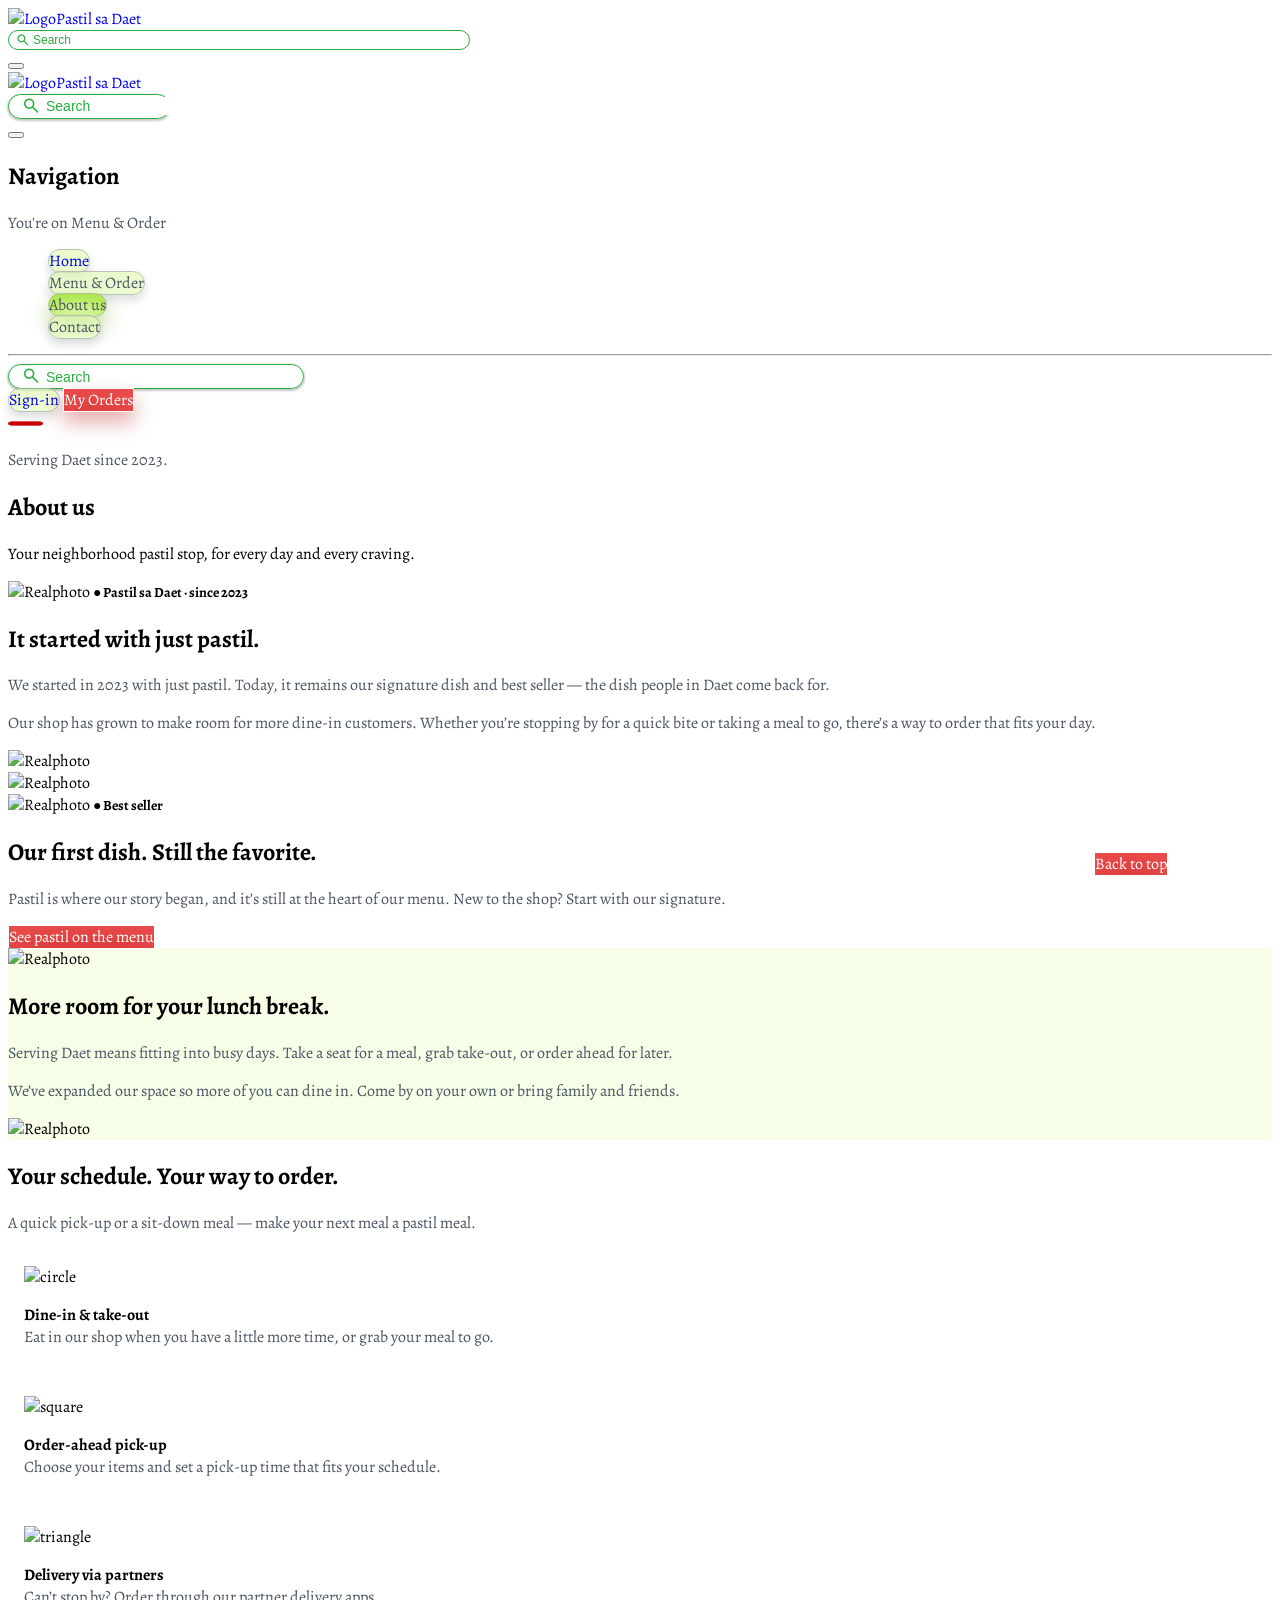
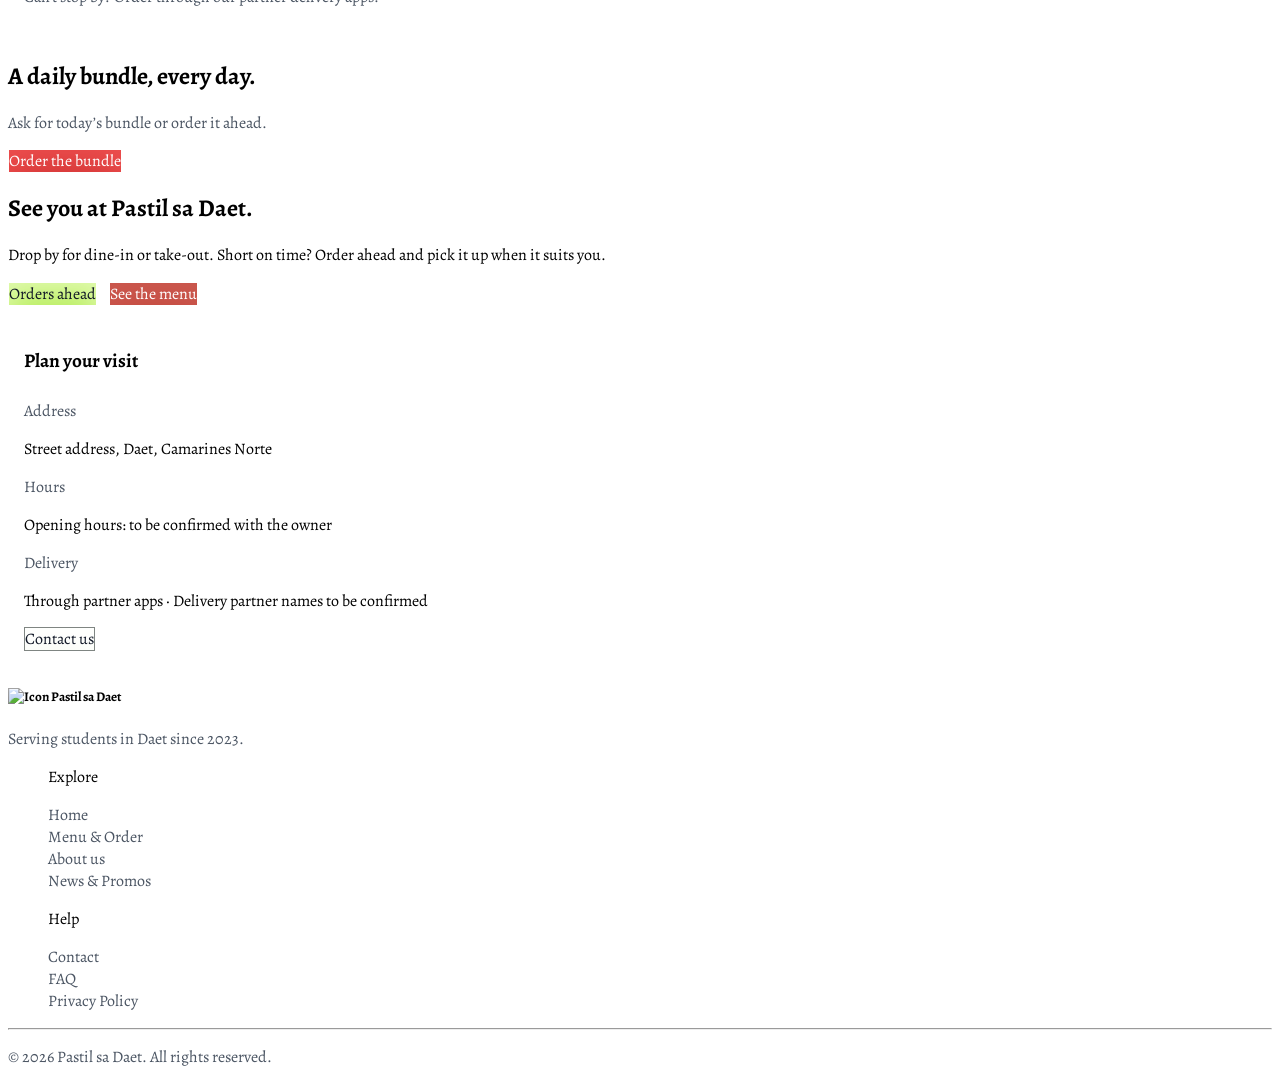
==== about.html @ a946c343 "Add contact" ====
<!DOCTYPE html>
<html lang="en">
<head>
    <!-- Page metadata -->
    <meta charset="UTF-8">
    <meta name="viewport" content="width=device-width, initial-scale=1.0">
    <title>Pastil sa Daet</title>

    <!-- External fonts and icons -->
    <link rel="preconnect" href="https://fonts.googleapis.com">
    <link rel="preconnect" href="https://fonts.gstatic.com" crossorigin>
    <link href="https://fonts.googleapis.com/css2?family=Alegreya:wght@400;700&display=swap" rel="stylesheet">
    <link rel="stylesheet" href="https://fonts.googleapis.com/css2?family=Material+Symbols+Outlined:opsz,wght,FILL,GRAD@20..48,100..700,0..1,-50..200&icon_names=search" />

    <!-- Bootstrap framework and page scripts -->
    <link rel="stylesheet" href="bootstrap/bootstrap.min.css">
    <script src="bootstrap/bootstrap.min.js"></script>
    <script src="script.js" defer></script>
    <link rel="stylesheet" href="css/bootstrap-custom-prefixed.css">

    <!-- Shared site styles -->
    <link rel="stylesheet" href="css/style.css">

   
</head>
<body id="top">
    
    <!-- Site header and responsive navigation -->
    <header class="bg-white shadow-sm sticky-top">
        <nav class="navbar navbar-expand-lg navbar-light ">
            <div class="container">
                <!-- Brand logo and name -->
                <a class="navbar-brand text-dark fw-bold me-xl-5" href="index.html">
                    <img src="image/icon.jpg" alt="Logo" class="me-2 icon d-inline-block align-text-center ">Pastil sa Daet</a>

                <!-- Compact search shown beside the brand on mobile. -->
                <form class="search-bar mobile-header-search d-lg-none" role="search">
                    <span class="material-symbols-outlined search-icon">search</span>
                    <input class="form-control search-input" type="search" placeholder="Search" aria-label="Search menu">
                </form>

                <!-- Mobile menu toggle -->
                <button class="navbar-toggler shadow-none border border-2 border-dark"
                type="button" data-bs-toggle="offcanvas" 
                data-bs-target="#offcanvasNavbar" 
                aria-controls="offcanvasNavbar" 
                aria-label="Toggle navigation">
                <span class="navbar-toggler-icon"></span>
                </button>

                <!-- Offcanvas navigation panel -->
                <div class="offcanvas offcanvas-end" tabindex="-1" id="offcanvasNavbar" aria-labelledby="offcanvasNavbarLabel">
                
                    <!-- Offcanvas header with brand, mobile search, and close control -->
                    <div class="offcanvas-header border-bottom mx-3 p-0">
                        <a class="navbar-brand fs-3 text-dark fw-bold" href="#">
                        <img src="image/icon.jpg" alt="Logo" width="50" height="50" 
                        class="d-inline-block align-text-center">Pastil sa Daet</a>

                        <!-- Mobile search -->
                        <form class="search-bar off-can me-lg-3 ">
                            <span class="material-symbols-outlined search-icon">search</span>
                            <input class="form-control search-input " type="search" placeholder="Search" aria-label="Search">
                        </form>

                        <!-- Close the offcanvas panel -->
                        <button type="button" class="btn-close border border-2 border-dark" data-bs-dismiss="offcanvas" aria-label="Close"></button>

                    </div>

                    

                    <!-- Offcanvas navigation and account actions -->
                    <div class="offcanvas-body d-flex flex-column flex-lg-row px-xxl-5 pb-5 pb-lg-0">

                        <!-- Mobile-only page indicator -->
                         <div class="d-lg-none d-flex justify-content-between align-items-center mb-3">
                            <h1 id="offcanvasNavbarLabel" class="fw-bold">Navigation</h1>
                            <p class="my-2 text-grey">You're on Menu &amp; Order</p>
                        </div>

                        <!-- Main page navigation -->
                        <ul class="navbar-nav justify-content-center align-items-stretch">
                            <li class="nav-item d-flex flex-column">
                                <a class="nav-link text-nowrap my-lg-0 my-2 px-3 py-1 btn text-dark fw-bold" href="index.html">Home</a>
                            </li>
                            <li class="nav-item ">
                                <a class="nav-link text-nowrap my-lg-0 my-sm-2 px-3 py-1 btn  text-grey" aria-current="page" href="menu.html">Menu &amp; Order</a>
                            </li>
                            <li class="nav-item  ">
                                <a class="nav-link text-nowrap my-lg-0 my-sm-2 px-3 py-1 btn active text-grey" href="about.html">About us</a>
                            </li>
                            <li class="nav-item  ">
                                <a class="nav-link text-nowrap my-lg-0 my-sm-2 px-3 py-1 btn text-grey" href="contact.html">Contact</a>
                            </li>
                        </ul>

                        <hr class="d-block d-lg-none">
                        <!-- Search, sign-in, and order links -->
                        <div class="d-flex gap-lg-3 flex-lg-row flex-column ms-xxl-5 ">

                            <!-- Desktop search -->
                            <form class="search-bar d-none d-lg-flex" role="search">
                                <span class="material-symbols-outlined search-icon">search</span>
                                <input class="form-control search-input " type="search" placeholder="Search" aria-label="Search menu, orders, or help...">
                            </form>
                            <a href="#" class="nav-link sign-in-btn text-nowrap text-black btn fw-bold my-lg-0 my-2 px-3 py-1 rounded-5 text-decoration-none ">Sign-in</a>
                            <a href="#" class="redbutton myorder-btn text-nowrap btn fw-bold px-4 py-1 rounded-5 text-decoration-none  ">My Orders</a>

                       </div>

                        <!-- Mobile-only service note -->
                        <div class="d-lg-none d-flex flex-column justify-content-center align-items-center mt-auto">
                            <img src="image/redpill.png" alt="redpill" width="35" height="7">
                            <p class="my-2 text-grey">Serving Daet since 2023.</p>
                        </div>
                    </div>
                </div>
            </div>
        </nav>
    </header>

    <!-- Menu page content -->
    <main>
        <!--Page headers-->
        <section class="bg-warning py-4">
            <div class="container">
                <div class="row">
                    <h1 class="text-primary fw-bold">About us</h1>
                    <p class="text-primary">Your neighborhood pastil stop, for every day and every craving.</p>
                </div>
            </div>
        </section>

        <!--Our start-->
        <section class="py-5">
            <div class="container">
                <div class="row px-lg-5">
                    <div class="col-lg-6">
                        <img class="rounded home-story d-block d-lg-none" src="image/photoplaceholder.png" alt="Realphoto" >
                        <span class="badge bg-secondary text-dark rounded py-1 px-2 mt-4">● Pastil sa Daet · since 2023</span> 
                        <h2 class="fw-bold my-3 ms-0">It started with just pastil.</h2>
                        <p class="text-grey my-2 ms-0">We started in 2023 with just pastil. Today, it remains our signature dish and best seller — the dish people in Daet come back for.</p>
                        <p class="text-grey my-2 ms-0">Our shop has grown to make room for more dine-in customers. Whether you’re stopping by for a quick bite or taking a meal to go, there’s a way to order that fits your day.</p>
                    </div>
                    <div class="col-lg-6">
                        <img class="rounded home-story d-none d-lg-block" src="image/photoplaceholder.png" alt="Realphoto" >
                    </div>
                </div>
            </div>
        </section>

        <!--First dish-->
        <section class="bg-secondary py-5">
            <div class="container">
                <div class="row px-lg-5">
                    <div class="col-lg-6">
                        <img class="rounded home-story d-none d-lg-block" src="image/photoplaceholder.png" alt="Realphoto" >                        
                    </div>
                    <div class="col-lg-6">
                        <img class="rounded home-story d-block d-lg-none" src="image/photoplaceholder.png" alt="Realphoto" >
                        <span class="badge bg-dark text-light rounded py-1 px-2 mt-4">● Best seller</span> 
                        <h2 class="fw-bold my-3 ms-0">Our first dish. Still the favorite.</h2>
                        <p class="text-grey my-2 ms-0">Pastil is where our story began, and it’s still at the heart of our menu. New to the shop? Start with our signature.</p>
                        <a class="redbutton tbundle btn fw-bold px-4 py-2 my-2 rounded-5 text-decoration-none" href="menu.html">See pastil on the menu</a>
                    </div>
                </div>
            </div>
        </section>

        <!--More room-->
        <section class="bg-whitegreen py-5">
            <div class="container">
                <div class="row px-lg-5">
                    <div class="col-lg-6">
                        <img class="rounded home-story d-block d-lg-none" src="image/photoplaceholder.png" alt="Realphoto" > 
                        <h2 class="fw-bold my-3 ms-0">More room for your lunch break.</h2>
                        <p class="text-grey my-2 ms-0">Serving Daet means fitting into busy days. Take a seat for a meal, grab take-out, or order ahead for later.</p>
                        <p class="text-grey my-2 ms-0">We’ve expanded our space so more of you can dine in. Come by on your own or bring family and friends.</p>
                    </div>
                    <div class="col-lg-6">
                        <img class="rounded home-story d-none d-lg-block" src="image/photoplaceholder.png" alt="Realphoto" >
                    </div>
                </div>
            </div>
        </section>

        <!-- Quick service highlights -->
        <section class="py-4">
            <div class="container">
                <div class="row d-flex">
                    <div class="col-12 p-0">
                        <h2 class="fw-bold my-3 ms-0">Your schedule. Your way to order.</h2>
                        <p class="text-grey my-2 ms-0">A quick pick-up or a sit-down meal — make your next meal a pastil meal.</p>
                    </div>

                    <div class="col-12 d-flex flex-lg-row flex-sm-column p-0 gap-4 mt-3">
                        <div class="card">
                            <div class="card-body">
                                <img src="image/circle.png" alt="circle" height="20" width="20">
                                <p class="m-0 "><b>Dine-in & take-out</b><br><span class="text-grey">Eat in our shop when you have a little more time, or grab your meal to go.</span></p>
                            </div>
                        </div>

                        <div class="card">
                            <div class="card-body">
                                <img src="image/square.png" alt="square" height="20" width="20">
                                <p class="m-0 "><b>Order-ahead pick-up</b><br><span class="text-grey">Choose your items and set a pick-up time that fits your schedule.</span></p>
                            </div>
                        </div>

                        <div class="card">
                            <div class="card-body">
                                <img src="image/triangle.png" alt="triangle" height="20" width="20">
                                <p class="m-0 "><b>Delivery via partners</b><br><span class="text-grey">Can’t stop by? Order through our partner delivery apps.</span></p>
                            </div>
                        </div>
                    </div>

                    <div class="col-12 bg-secondary rounded my-3">
                        <div class="container">
                            <div class="row">
                                <div class="col-lg-6">
                                    <h2 class="fw-bold my-3 ms-0">A daily bundle, every day.</h2>
                                    <p class="text-grey my-2 ms-0">Ask for today’s bundle or order it ahead.</p>
                                </div>
                                <div class="col-lg-6 d-flex justify-content-lg-end align-items-center">
                                    <a class="redbutton tbundle btn fw-bold px-4 py-2 my-2 rounded-5 text-decoration-none" href="menu.html">Order the bundle</a>
                                </div>
                            </div>
                        </div>
                    </div>
                </div>
            </div>    
        </section>

        <section class="bg-warning py-5">
            <div class="container">
                <div class="row">
                    <div class="col-lg-6 col-sm-12">
                        <div>
                            <h2 class="my-4 text-light">See you at Pastil sa Daet.</h2>
                            <p class="text-light">Drop by for dine-in or take-out. Short on time? Order ahead and pick it up when it suits you.</p>
                        </div>

                        <div class="hero-btn mb-4">
                            <a href="menu.html" class="greenbutton btn fw-bold px-3 py-2 rounded-5 text-decoration-none ">Orders ahead</a>
                            <a href="menu.html" class="stmbutton btn fw-bold px-3 py-2 rounded-5 text-decoration-none   ">See the menu</a>
                        </div>
                        
                    </div>

                    <div class="col-lg-6 col-sm-12">
                        <div class="card">
                            <div class="card-body">
                                <h4 class="card-title fw-bold">Plan your visit</h4>
                                <p class="card-text text-grey m-0">Address</p>
                                <p class="card-text">Street address, Daet, Camarines Norte</p>
                                <p class="card-text text-grey m-0">Hours</p>
                                <p class="card-text ">Opening hours: to be confirmed with the owner</p>
                                <p class="card-text text-grey m-0">Delivery</p>
                                <p class="card-text ">Through partner apps · Delivery partner names to be confirmed</p>
                                <div class="card-button d-flex flex-column" id="delivery-apps">
                                    <a href="#" class="greenbutton vfmenu btn fw-bold px-4 py-2 m-2 rounded-5 text-decoration-none  ">Contact us</a>
                                </div>
                            </div>
                        </div>
                    </div>
                </div>
            </div>
        </section>
    </main>

    <!-- Site footer -->
    <footer class="bg-dark py-4">
        <div class="container-fluid ">
            <div class="row px-lg-5">
                <!-- Footer brand and service note -->
                <div class="col-lg-9">
                    <h5 class="text-white">
                        <img src="image/icon.jpg" alt="Icon" height="40" width="40" class="rounded-circle">
                        Pastil sa Daet
                    </h5>
                    <p class="text-grey">Serving students in Daet since 2023.</p>
                </div>
                <!-- Footer navigation links -->
                <div class="col-lg-3">
                    <div class="container-fluid">
                        <div class="row">
                            <ul class="col-6">
                                <li><p class="text-primary m-0 fw-bold">Explore</p></li>
                                <li><a href="index.html" class="footer-link text-grey">Home</a></li>
                                <li><a href="menu.html" class="footer-link text-grey">Menu & Order</a></li>
                                <li><a href="about.html" class="footer-link text-grey">About us</a></li>
                                <li><a href="contact.html" class="footer-link text-grey">News & Promos</a></li>
                            </ul>
                            <ul class="col-6">
                                <li><p class="text-primary m-0 fw-bold">Help</p></li>
                                <li><a href="#" class="footer-link text-grey">Contact</a></li>
                                <li><a href="#" class="footer-link text-grey">FAQ</a></li>
                                <li><a href="#" class="footer-link text-grey">Privacy Policy</a></li>
                            </ul>
                        </div>
                    </div>

                </div>
                <!-- Copyright notice -->
                <hr class="text-white mt-2">
                <div class="col-lg-12" ><p class="text-grey fw-light">© 2026 Pastil sa Daet. All rights reserved.</p></div>
            </div>
        </div>
   </footer>

    <!-- Fixed link to return to the top of the page -->
    <a href="#top" class="back-to-top redbutton btn fw-bold px-3 py-2 rounded-5 text-decoration-none" aria-label="Back to top">Back to top</a>

   <!-- =========================================== -->

</body>
</html>
---- css/style.css ----
body{
  padding:0;
  font-family: "Alegreya", serif;
  font-optical-sizing: auto;
  font-weight: 400;
  font-style: normal;
}
html{
  scroll-behavior: smooth;
}
.back-to-top{
  position: fixed;
  right: 7rem;
  bottom: 1.5rem;
  z-index: 1030;
}
.redbutton{
  box-shadow: inset 0px 20px 40px 0px  #F05252;
  border: 1.2px solid #FFFFFF;
  background-color: #b91c1c;
  color: #FFFFFF;
}



.redbutton:hover{
  box-shadow:  0px 1px 10px 0px #F05252;
  background-color: #FFFFFF;
  color: #111827;
}

.redbutton:disabled{
  opacity: 1;
  border-color: #FFFFFF;
  background-color: #b91c1c;
  box-shadow: inset 0px 20px 40px 0px #F05252;
  color: #FFFFFF;
}

.greenbutton.vfmenu{
  box-shadow: inset 0px 30px 40px 0px  #FFFFFF;
  border:1.5px solid #12172680;
  background-color: #EDF5E0;
  color: #111827;
}

.greenbutton.vfmenu:hover{
  box-shadow:  0 1px 10px 0 #EDF5E0;
  background-color: #FFFFFF;
  color: #111827;
}

.greenbutton{
  box-shadow: inset  0px 15px 30px 0px #E3FBB3;
  border: 1.2px solid #FFFFFF;
  background-color: #A3E635;
  color: #111827;
}

.greenbutton-filter{
  box-shadow: inset 0px 15px 30px 0px #FFFFFF;
  border: 1.2px solid #FFFFFF;
  background-color: #FFFFFF;
  color: #111827;
}

.greenbutton-filter:hover{
  box-shadow: 0px 1px 10px 0px #E3FBB3;
  background-color: #F7FEE7;
  color: #111827;
}

.btn-check:checked + .greenbutton-filter{
  box-shadow: inset 0px 15px 30px 0px #E3FBB3;
  border: 1.2px solid #FFFFFF;
  background-color: #A3E635;
  color: #111827;
}

.order-form{
  border: 2px solid #111827;
  border-radius: 1.25rem;
  box-shadow: none;
}

.order-title{
  font-size: 1.375rem;
}

.order-form .form-label,
.order-form legend{
  font-size: 0.9375rem;
}

.order-summary{
  display: grid;
  gap: 0.625rem;
  padding-bottom: 0.75rem;
  border-bottom: 1px solid #D1D5DB;
}

.order-item{
  display: flex;
  justify-content: space-between;
  gap: 1rem;
  font-size: 0.9375rem;
}

.order-form .form-control{
  min-height: 2.75rem;
  padding: 0.5rem 0.75rem;
  border: 1.5px solid #6B7280;
  border-radius: 0.625rem;
  font-size: 0.9375rem;
}

#contact-consent.form-check-input{
  width: 1.125rem;
  height: 1.125rem;
  border: 1.5px solid #6B7280;
  cursor: pointer;
}

#contact-consent.form-check-input:checked{
  border-color: #b91c1c;
  background-color: #b91c1c;
}

.service-choice{
  padding-top: 0.25rem;
  padding-bottom: 0.25rem;
  box-shadow: inset 0 0.9375rem 1.875rem #FFFFFF;
  border: 1.2px solid #D1D5DB;
  background-color: #FFFFFF;
  color: #111827;
  font-size: 0.9375rem;
}

.service-choice:hover{
  border-color: #A3E635;
  background-color: #F7FEE7;
  color: #111827;
}

.order-form .btn-check:checked + .service-choice{
  box-shadow: inset 0 0.9375rem 1.875rem #E3FBB3;
  border-color: #FFFFFF;
  background-color: #A3E635;
  color: #111827;
  font-weight: 700;
}

.order-form .btn-check:focus-visible + .service-choice{
  outline: 0.2rem solid #5C7A22;
  outline-offset: 0.15rem;
}

.order-total{
  font-size: 1rem;
  font-weight: 700;
}

.order-form .redbutton,
.order-form .greenbutton{
  min-height: 2.75rem;
  font-size: 0.9375rem;
  font-weight: 700;
}

.order-form .delivery-apps-link{
  display: flex;
  align-items: center;
  justify-content: center;
}

.delivery-apps-copy{
  font-size: 0.875rem;
  line-height: 1.5;
}

.greenbutton:hover{
  box-shadow: 0px 1px 10px 0px #FFFFFF;
  background-color: rgba(255, 255, 255, 0.16);
  color: #FFFFFF;
}

.greenbutton.add:hover{
  box-shadow: 0px 1px 10px 0px #111827;
  background-color: rgba(255, 255, 255, 0.16);
  color: #111827;
}

.whitebutton{
  box-shadow: inset  0px 15px 30px 0px #FFFFFF;
  border: 1.2px solid #FFFFFF;
  background-color: #FFFFFF;
  color: #111827;
}


.whitebutton.add:hover{
  box-shadow: 0px 1px 10px 0px #E3FBB3;
  background-color: rgba(255, 255, 255, 0.16);
  color: #111827;
}

.stmbutton{
  box-shadow: inset 0px 30px 40px 0px rgba(255, 255, 255, 0.16);
  border: 1.2px solid #FFFFFF;
  background-color: #C0392D;
  color: #FFFFFF;
}

.stmbutton:hover{
  box-shadow: 0px 1px 10px 0px #A3E635;
  background-color: #E3FBB3;
  color: black;
}

/* Title Header */
h1.hero-title{
  font-weight: bold;
  font-size: clamp(36px,3.542vw,68px);
  color: #FFFFFF;
}

/* Hero Badge */
.badge{
  font-size: 14px;
  font-weight: bold;
}

.badge.oasbadge{
  border: 1.2px solid #111827;
  padding: 12px 16px;
}


a{
  text-decoration: none;
}

li{
  list-style-type: none;
}
.footer-link.active{
  font-weight: bold;
}

.text-grey{
  color:#4B5563;
}

.border-grey{
  border-color: #4B5563;
  margin-left:20px;
  margin-right:20px;
  opacity: 0.10;
  border-width: 2px;
}

.border-grey-input{
  border-color: #000000;
  
}

.bg-whitegreen{
  background-color: #F7FEE7;
}

.accordion-button::after{
  background-image: url("[data-uri]");

}

.accordion-button:not(.collapsed)::after{
  background-image: url("[data-uri]");
}

img.hero-img{
  width: 100%;
  height: clamp(220px,46vh,460px);
}

img.todaybundle-img{
  width: 100%;
  height: clamp(200px,30vh,300px);
}

img.home-story{
  width: 100%;
  height: clamp(220px,34vh,340px);
}

iframe.visit-us-map{
  width: 100%;
  height: clamp(220px,40vh,400px);
}

.card{
  width: 100%;
  height: auto;
  padding: 1rem;
}

.card.occupied{
  width: 100%;
  min-height: clamp(337.4px, 35.04vh, 350.4px);

}

.card-img-top{
  width: 100%;
  height: clamp(150px,16vh,160px);
}

.card-img-top.menu{
  width: 100%;
  height: clamp(160px,19.4vh,194px);
}

.card-title{
  font-size: clamp(18px,1.5vw,24px);
}

.hero-btn{
  display: flex;
  gap: 0.75rem;
}

.nav-link{
  box-shadow: inset 0px 20px 30px 0px  #DCF9A456, 0px 5px 10px 0px  #11182725;
  border: 1.2px solid #96999F95;
  background-color: #E4FBBA73;
  border-radius: 30px;
  margin-right:10px;
  margin-bottom: 10px;
}


.nav-link.sign-in-btn{
  box-shadow: inset 0px 20px 30px 0px  #DCF9A456, 0px 5px 10px 0px  #11182725;
  border: 1.2px solid #96999F95;
  background-color: #E4FBBA73;
  border-radius: 30px;
  margin:0px;
}

.nav-link:hover{
  box-shadow: inset 0px 10px 20px 0px  #A3E635F2,  0px 10px 20px 0px  #64a30d67;
  border: 1.2px solid #96999F95;
  background-color: #D9F99DA6;
  border-radius: 30px;
}

.nav-link.active{
  box-shadow: inset 0px 10px 20px 0px  #A3E635F2, 0px 10px 20px 0px  #64a30d67;
  border: 1.2px solid #96999F95;
  background-color: #D9F99DA6;
  border-radius: 30px;
}

.redbutton.myorder-btn{
  box-shadow: inset 0px 20px 40px 0px  #F05252, 0px 10px 20px 0px  #B81A1A61;
  border: 1.2px solid #FFFFFF;
  background-color: #b91c1c;
  color: #FFFFFF;
}
.search-bar{
  display: flex;
  width: clamp(100px, 10vw, 270px);
  align-items: center;
  padding: 1px 12px;
  border-radius: 30px;
  border: 1.2px solid #28AE3F;
  box-shadow: 0px 1px 2px 1px #1118273c;
}

.search-bar.mobile-header-search{
  flex: 0 1 auto;
  width: clamp(7rem, 35vw, 28rem);
  padding: 1px 6px;
  box-shadow: none;
}

.mobile-header-search .search-icon{
  font-size: 1rem;
}

.mobile-header-search .search-input{
  min-width: 0;
  padding-left: 0.125rem;
  font-size: 0.75rem;
}

.search-icon{
  color: #28AE3F;
  font-size: 20.5px;

}

.search-input{
  font-size: 14px;
  outline: none;
  border: none;
  padding-left: 4px;
  padding-right:0;
}

.search-bar.off-can{
  display: flex;
  width: 136px;
  align-items: center;
  padding: 1px 12px;
  border-radius: 30px;
  border: 1.2px solid #28AE3F;
  box-shadow: 0px 1px 2px 1px #1118273c;
}

.search-input::placeholder{
  color: #28AE3F;
}

img.icon{
  width: clamp(20px, 4.5vw, 45px);
  height: auto;
}

@media (min-width: 1200px){
  
.search-bar{
  display: flex;
  width: 270px;
  align-items: center;
  padding: 1px 12px;
  border-radius: 30px;
  border: 1.2px solid #28AE3F;
  box-shadow: 0px 1px 2px 1px #1118273c;
}


}

@media (prefers-reduced-motion: reduce){
  html{
    scroll-behavior: auto;
  }
}

/* Mobile back-to-top position */
@media (max-width: 720px){
  .back-to-top{
    right: 1rem;
    bottom: 1rem;
  }
}
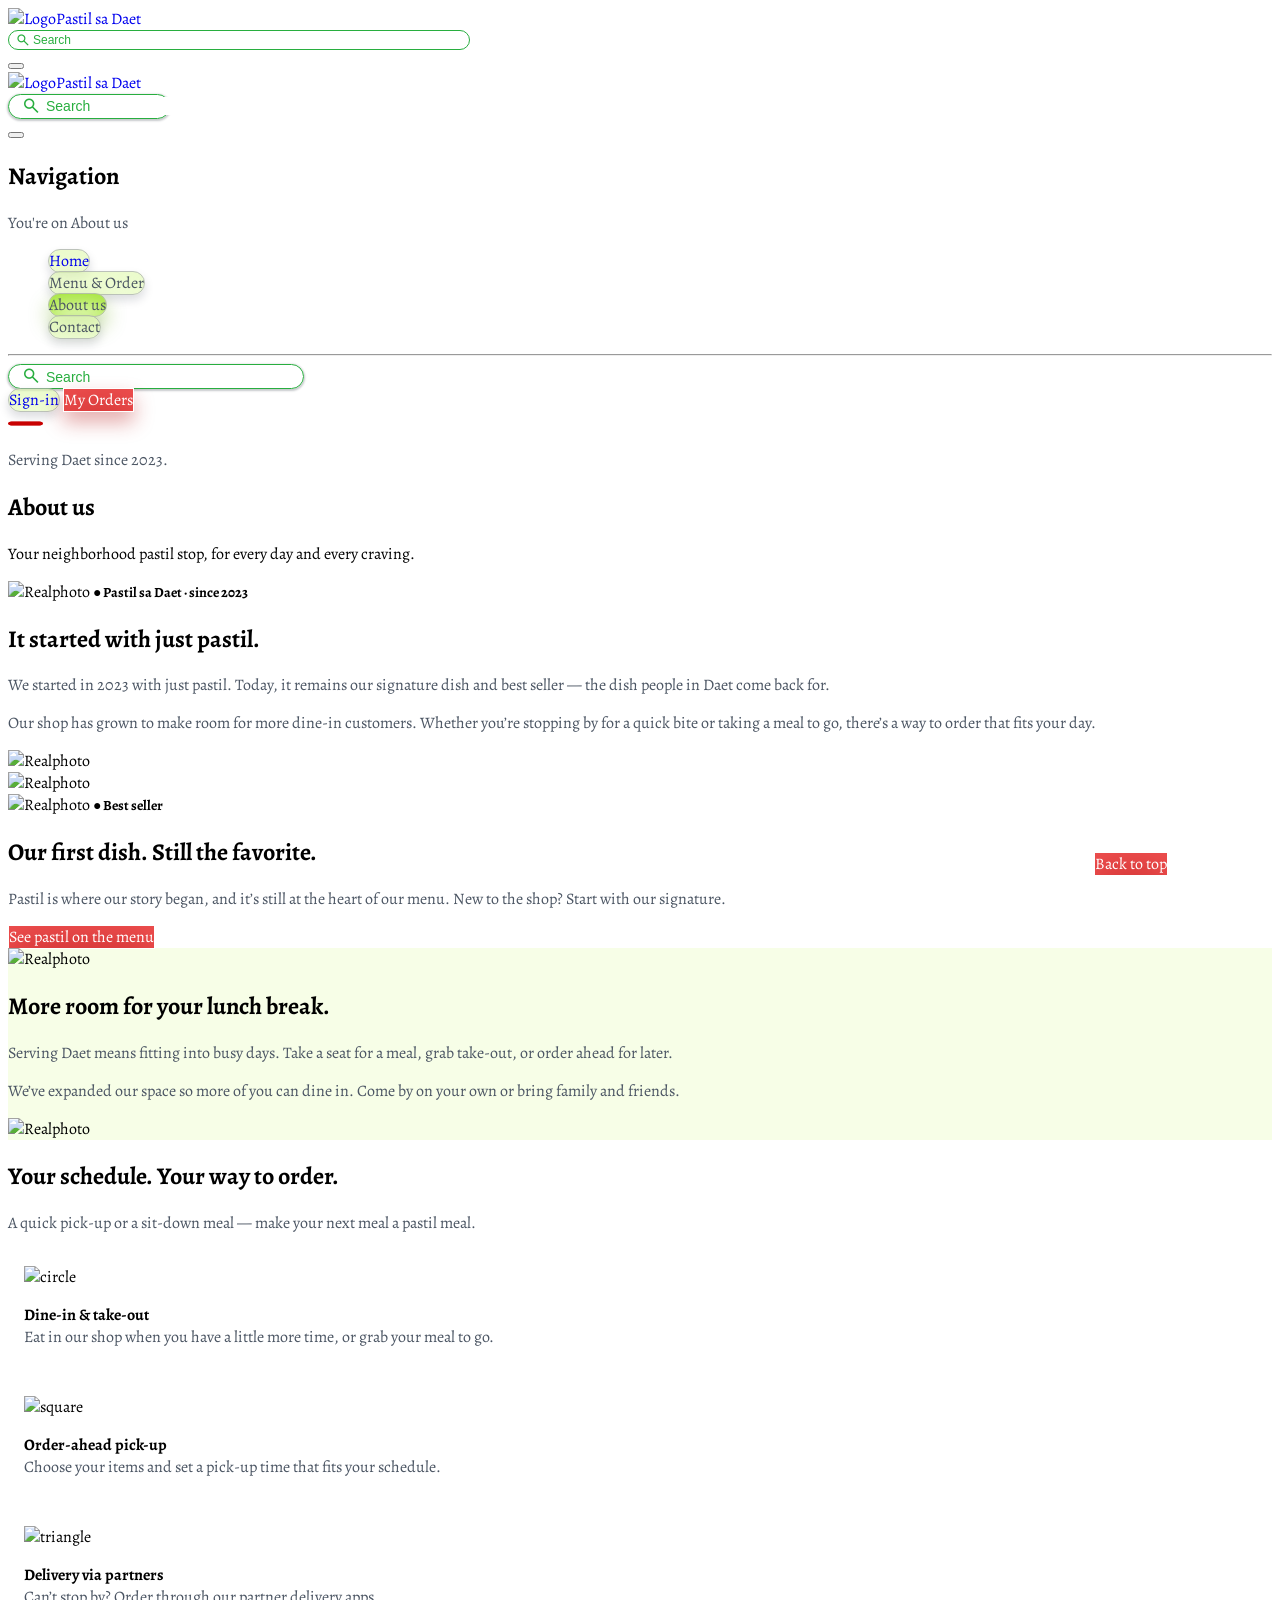
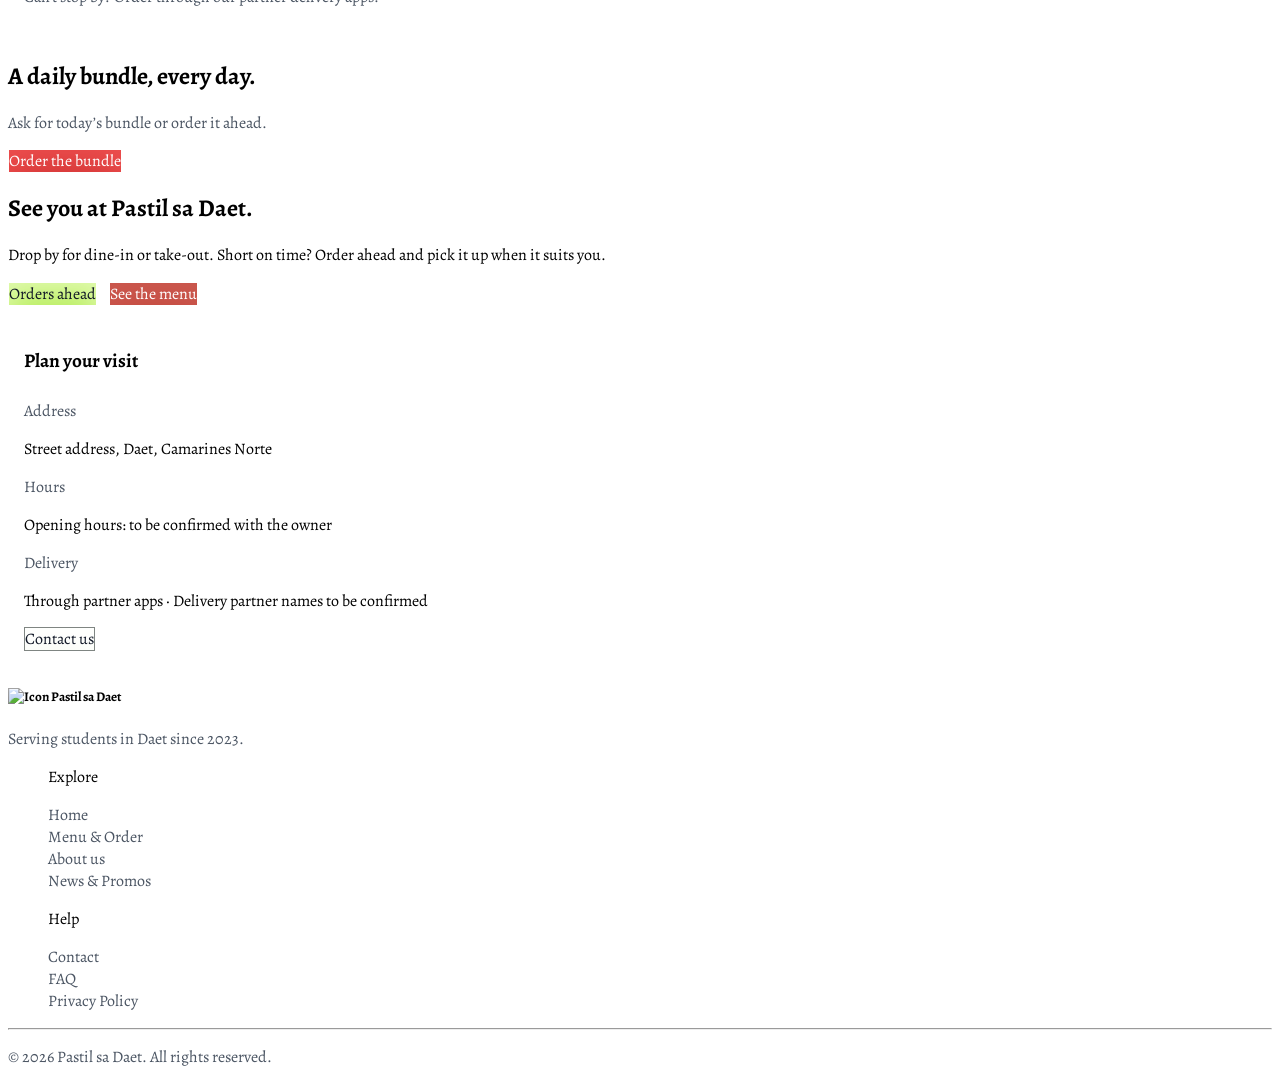
==== commit 05d89547: "Fix some issues from links and img" ====
--- a/about.html
+++ b/about.html
@@ -4,7 +4,7 @@
     <!-- Page metadata -->
     <meta charset="UTF-8">
     <meta name="viewport" content="width=device-width, initial-scale=1.0">
-    <title>Pastil sa Daet</title>
+    <title>Pastil sa Daet | About us</title>
 
     <!-- External fonts and icons -->
     <link rel="preconnect" href="https://fonts.googleapis.com">
@@ -30,7 +30,7 @@
         <nav class="navbar navbar-expand-lg navbar-light ">
             <div class="container">
                 <!-- Brand logo and name -->
-                <a class="navbar-brand text-dark fw-bold me-xl-5" href="index.html">
+                <a class="navbar-brand text-dark fw-bold me-xl-5" href="home.html">
                     <img src="image/icon.jpg" alt="Logo" class="me-2 icon d-inline-block align-text-center ">Pastil sa Daet</a>
 
                 <!-- Compact search shown beside the brand on mobile. -->
@@ -53,7 +53,7 @@
                 
                     <!-- Offcanvas header with brand, mobile search, and close control -->
                     <div class="offcanvas-header border-bottom mx-3 p-0">
-                        <a class="navbar-brand fs-3 text-dark fw-bold" href="#">
+                        <a class="navbar-brand fs-3 text-dark fw-bold" href="home.html">
                         <img src="image/icon.jpg" alt="Logo" width="50" height="50" 
                         class="d-inline-block align-text-center">Pastil sa Daet</a>
 
@@ -76,13 +76,13 @@
                         <!-- Mobile-only page indicator -->
                          <div class="d-lg-none d-flex justify-content-between align-items-center mb-3">
                             <h1 id="offcanvasNavbarLabel" class="fw-bold">Navigation</h1>
-                            <p class="my-2 text-grey">You're on Menu &amp; Order</p>
+                            <p class="my-2 text-grey">You're on About us</p>
                         </div>
 
                         <!-- Main page navigation -->
                         <ul class="navbar-nav justify-content-center align-items-stretch">
                             <li class="nav-item d-flex flex-column">
-                                <a class="nav-link text-nowrap my-lg-0 my-2 px-3 py-1 btn text-dark fw-bold" href="index.html">Home</a>
+                                <a class="nav-link text-nowrap my-lg-0 my-2 px-3 py-1 btn text-dark fw-bold" href="home.html">Home</a>
                             </li>
                             <li class="nav-item ">
                                 <a class="nav-link text-nowrap my-lg-0 my-sm-2 px-3 py-1 btn  text-grey" aria-current="page" href="menu.html">Menu &amp; Order</a>
@@ -104,7 +104,7 @@
                                 <span class="material-symbols-outlined search-icon">search</span>
                                 <input class="form-control search-input " type="search" placeholder="Search" aria-label="Search menu, orders, or help...">
                             </form>
-                            <a href="#" class="nav-link sign-in-btn text-nowrap text-black btn fw-bold my-lg-0 my-2 px-3 py-1 rounded-5 text-decoration-none ">Sign-in</a>
+                            <a href="index.html" class="nav-link sign-in-btn text-nowrap text-black btn fw-bold my-lg-0 my-2 px-3 py-1 rounded-5 text-decoration-none ">Sign-in</a>
                             <a href="#" class="redbutton myorder-btn text-nowrap btn fw-bold px-4 py-1 rounded-5 text-decoration-none  ">My Orders</a>
 
                        </div>
@@ -289,7 +289,7 @@
                         <div class="row">
                             <ul class="col-6">
                                 <li><p class="text-primary m-0 fw-bold">Explore</p></li>
-                                <li><a href="index.html" class="footer-link text-grey">Home</a></li>
+                                <li><a href="home.html" class="footer-link text-grey">Home</a></li>
                                 <li><a href="menu.html" class="footer-link text-grey">Menu & Order</a></li>
                                 <li><a href="about.html" class="footer-link text-grey">About us</a></li>
                                 <li><a href="contact.html" class="footer-link text-grey">News & Promos</a></li>
--- a/css/style.css
+++ b/css/style.css
@@ -177,6 +177,234 @@
 .delivery-apps-copy{
   font-size: 0.875rem;
   line-height: 1.5;
+}
+
+.signin-section{
+  display: flex;
+  align-items: center;
+  min-height: 26rem;
+  padding: 3rem 0;
+  background-color: #F7FEE7;
+  font-family: Arial, sans-serif;
+}
+
+.signin-intro{
+  max-width: 31rem;
+}
+
+.signin-badge{
+  display: inline-block;
+  margin-bottom: 0.75rem;
+  padding: 0.3rem 0.65rem;
+  border-radius: 0.35rem;
+  background-color: #A3E635;
+  color: #111827;
+  font-size: 0.8rem;
+  font-weight: 700;
+}
+
+.signin-intro h1{
+  margin-bottom: 0.75rem;
+  color: #111827;
+  font-size: clamp(2rem, 3.2vw, 2.75rem);
+  font-weight: 700;
+}
+
+.signin-description{
+  margin-bottom: 1rem;
+  color: #374151;
+  line-height: 1.5;
+}
+
+.signin-benefits{
+  display: grid;
+  gap: 0.55rem;
+  margin: 0;
+  padding: 0;
+  color: #111827;
+  list-style: none;
+}
+
+.signin-benefits li{
+  display: flex;
+  align-items: flex-start;
+  gap: 0.65rem;
+  line-height: 1.4;
+}
+
+.signin-benefit-icon{
+  flex: 0 0 1rem;
+  margin-top: 0.2rem;
+}
+
+.signin-card{
+  width: 100%;
+
+  padding: 1.5rem;
+  border: 1px solid #E5E7EB;
+  border-radius: 1rem;
+  background-color: #FFFFFF;
+  box-shadow: 0 0.5rem 1.5rem rgba(17, 24, 39, 0.08);
+}
+
+.signin-card h2{
+  margin-bottom: 0.25rem;
+  color: #111827;
+  font-size: 1.35rem;
+  font-weight: 700;
+}
+
+.signin-card-description{
+  margin-bottom: 0.75rem;
+  color: #4B5563;
+  font-size: 0.875rem;
+}
+
+.signin-card .form-label{
+  color: #111827;
+  font-size: 0.875rem;
+  font-weight: 700;
+}
+
+.signin-control,
+.signin-password-control{
+  min-height: 2.65rem;
+  border: 1px solid #6B7280;
+  border-radius: 0.55rem;
+  font-size: 0.875rem;
+}
+
+.signin-control{
+  padding: 0.55rem 0.7rem;
+}
+
+.signin-password-control{
+  display: flex;
+  align-items: center;
+  overflow: hidden;
+}
+
+.signin-password-control:focus-within{
+  border-color: #5C7A22;
+  outline: 0.15rem solid rgba(163, 230, 53, 0.4);
+}
+
+.signin-password-control .form-control{
+  min-width: 0;
+  min-height: 2.5rem;
+  padding: 0.55rem 0.7rem;
+  border: 0;
+  border-radius: 0;
+  box-shadow: none;
+  font-size: 0.875rem;
+}
+
+.signin-password-toggle{
+  align-self: stretch;
+  padding: 0 0.65rem;
+  border: 0;
+  background: #FFFFFF;
+  color: #374151;
+  font-size: 0.75rem;
+  font-weight: 700;
+}
+
+.signin-password-toggle:focus-visible{
+  outline: 0.15rem solid #5C7A22;
+  outline-offset: -0.2rem;
+}
+
+.signin-text-link{
+  color: #991B1B;
+  font-size: 0.8rem;
+  font-weight: 700;
+  text-decoration: underline;
+  text-underline-offset: 0.15rem;
+}
+
+.signin-text-link:hover{
+  color: #7F1D1D;
+}
+
+.signin-remember{
+  margin: 0.65rem 0 0.85rem;
+  color: #4B5563;
+  font-size: 0.8rem;
+}
+
+.signin-remember .form-check-input{
+  border-color: #6B7280;
+}
+
+.signin-remember .form-check-input:checked{
+  border-color: #5C7A22;
+  background-color: #5C7A22;
+}
+
+.signin-submit,
+.signin-guest{
+  display: flex;
+  min-height: 2.65rem;
+  align-items: center;
+  justify-content: center;
+  width: 100%;
+  border-radius: 2rem;
+  font-size: 0.875rem;
+  font-weight: 700;
+  text-align: center;
+  text-decoration: none;
+}
+
+.signin-submit{
+  border: 1px solid #E53E3E;
+  background: linear-gradient(#F05252, #B91C1C);
+  box-shadow: 0 0.3rem 0.7rem rgba(185, 28, 28, 0.2);
+  color: #FFFFFF;
+}
+
+.signin-submit:hover{
+  background: linear-gradient(#B91C1C, #991B1B);
+}
+
+.signin-guest{
+  margin-top: 0.65rem;
+  border: 1px solid #6B7280;
+  background: linear-gradient(#FFFFFF, #F7FEE7);
+  color: #111827;
+}
+
+.signin-guest:hover{
+  border-color: #5C7A22;
+  background: #EDF5E0;
+  color: #111827;
+}
+
+.signin-status{
+  margin: 0.65rem 0 0;
+  color: #7F1D1D;
+  font-size: 0.8rem;
+  line-height: 1.4;
+}
+
+.signin-secondary-link{
+  margin: 0.75rem 0 0;
+  color: #4B5563;
+  font-size: 0.8rem;
+  text-align: center;
+}
+
+.signin-staff-link{
+  margin-top: 0.35rem;
+}
+
+@media (max-width: 575.98px){
+  .signin-section{
+    padding: 2rem 0;
+  }
+
+  .signin-card{
+    padding: 1.25rem;
+  }
 }
 
 .greenbutton:hover{
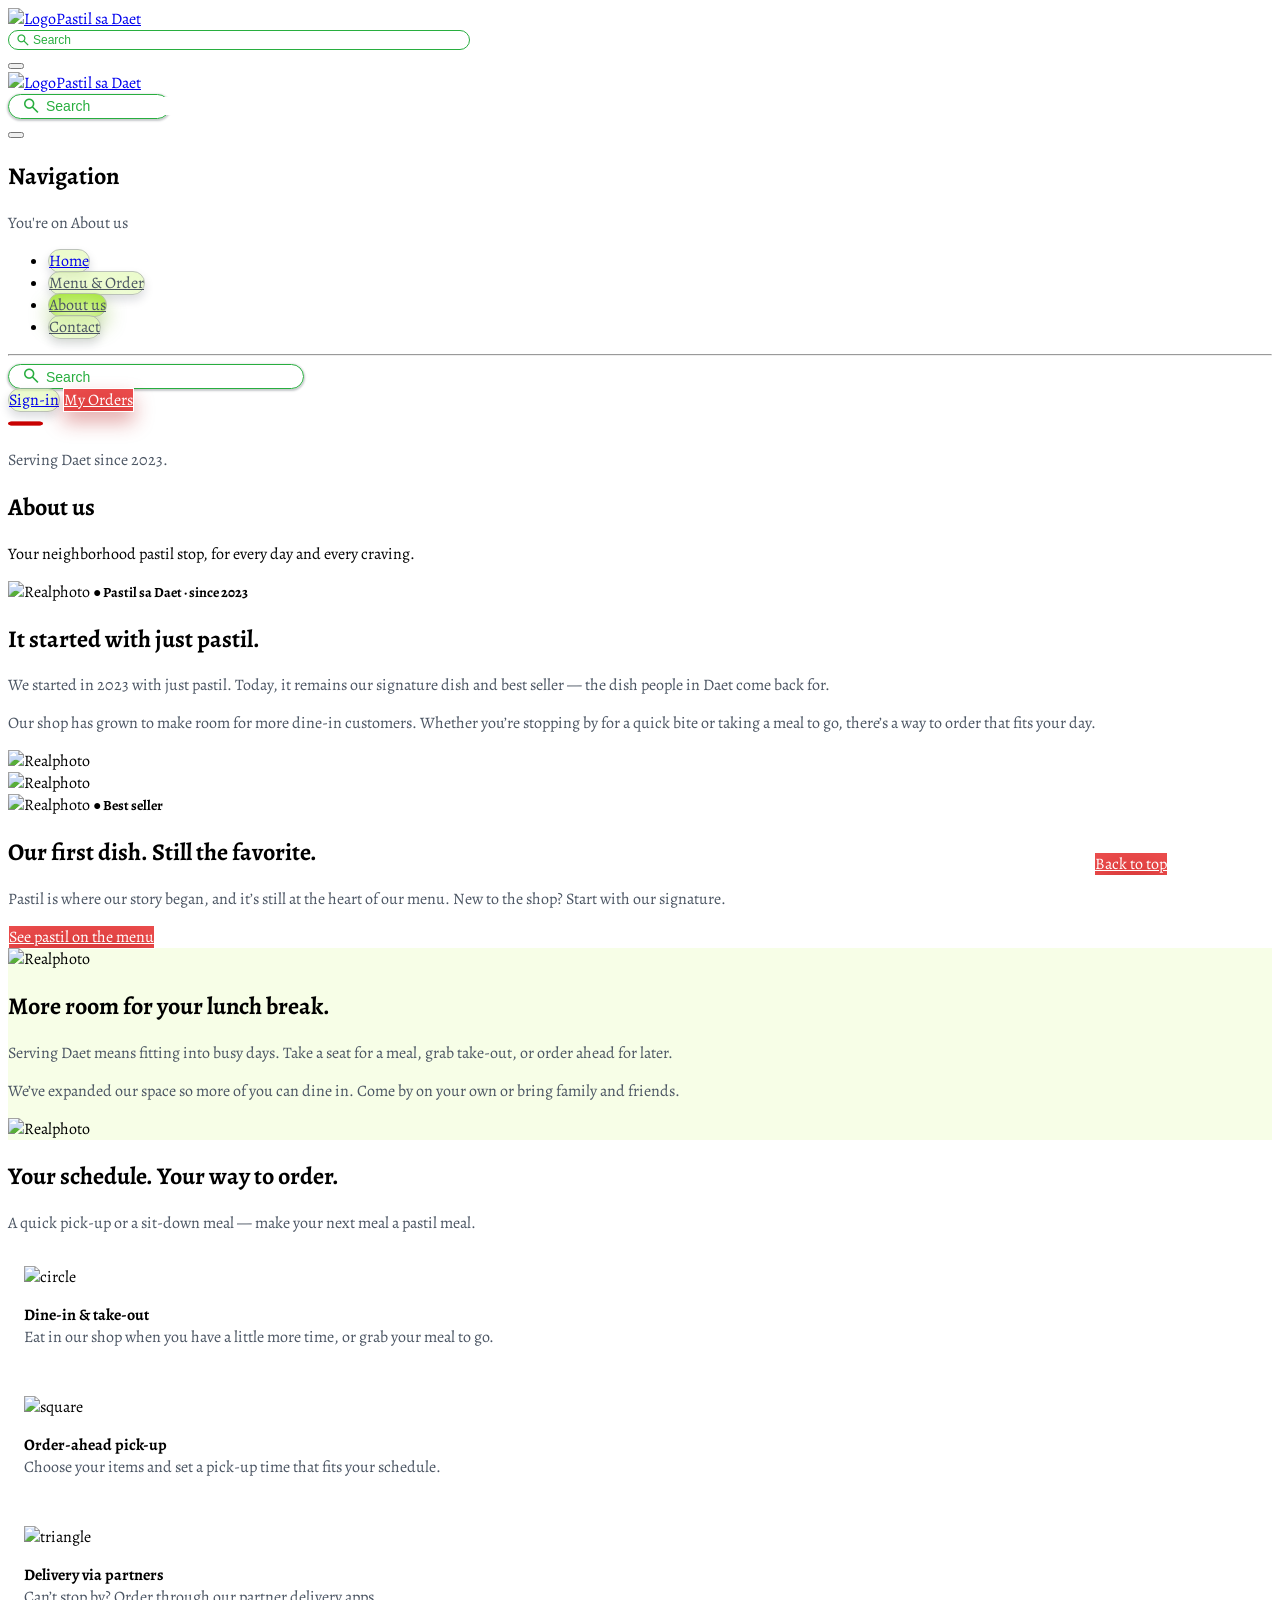
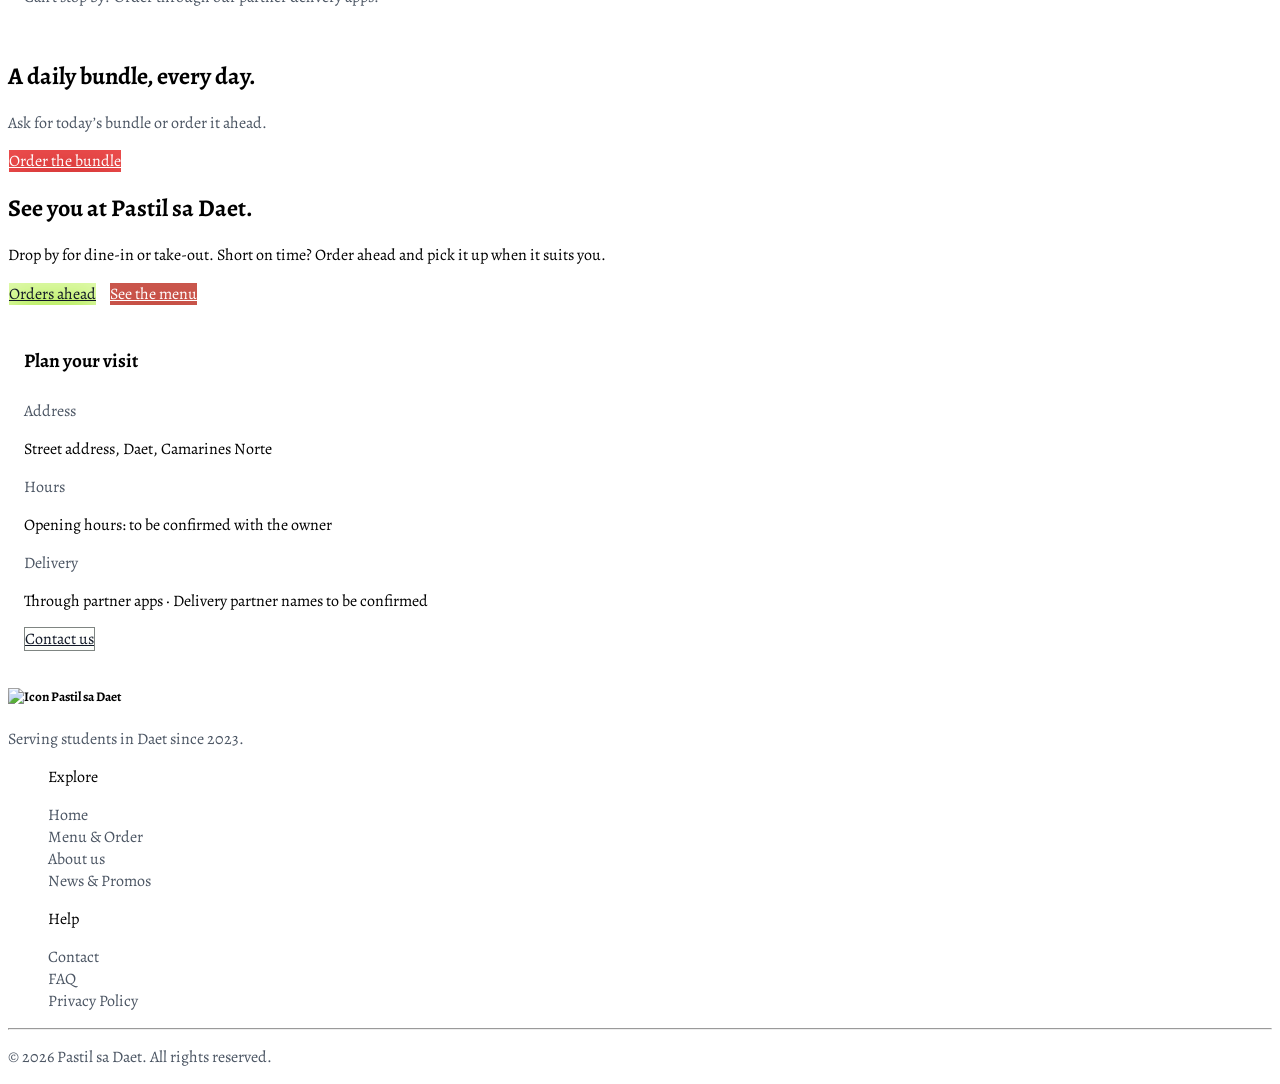
==== commit 4176449b: "Fix the cards on mobile view" ====
--- a/about.html
+++ b/about.html
@@ -13,7 +13,6 @@
     <link rel="stylesheet" href="https://fonts.googleapis.com/css2?family=Material+Symbols+Outlined:opsz,wght,FILL,GRAD@20..48,100..700,0..1,-50..200&icon_names=search" />
 
     <!-- Bootstrap framework and page scripts -->
-    <link rel="stylesheet" href="bootstrap/bootstrap.min.css">
     <script src="bootstrap/bootstrap.min.js"></script>
     <script src="script.js" defer></script>
     <link rel="stylesheet" href="css/bootstrap-custom-prefixed.css">
@@ -189,12 +188,12 @@
         <section class="py-4">
             <div class="container">
                 <div class="row d-flex">
-                    <div class="col-12 p-0">
+                    <div class="col-12">
                         <h2 class="fw-bold my-3 ms-0">Your schedule. Your way to order.</h2>
                         <p class="text-grey my-2 ms-0">A quick pick-up or a sit-down meal — make your next meal a pastil meal.</p>
                     </div>
 
-                    <div class="col-12 d-flex flex-lg-row flex-sm-column p-0 gap-4 mt-3">
+                    <div class="col-12 d-flex flex-column flex-lg-row gap-4 mt-3">
                         <div class="card">
                             <div class="card-body">
                                 <img src="image/circle.png" alt="circle" height="20" width="20">
--- a/css/style.css
+++ b/css/style.css
@@ -465,11 +465,11 @@
 }
 
 
-a{
+.footer-link{
   text-decoration: none;
 }
 
-li{
+footer li{
   list-style-type: none;
 }
 .footer-link.active{
@@ -533,9 +533,7 @@
 }
 
 .card.occupied{
-  width: 100%;
   min-height: clamp(337.4px, 35.04vh, 350.4px);
-
 }
 
 .card-img-top{
@@ -557,7 +555,7 @@
   gap: 0.75rem;
 }
 
-.nav-link{
+.navbar .nav-link{
   box-shadow: inset 0px 20px 30px 0px  #DCF9A456, 0px 5px 10px 0px  #11182725;
   border: 1.2px solid #96999F95;
   background-color: #E4FBBA73;
@@ -567,7 +565,7 @@
 }
 
 
-.nav-link.sign-in-btn{
+.navbar .nav-link.sign-in-btn{
   box-shadow: inset 0px 20px 30px 0px  #DCF9A456, 0px 5px 10px 0px  #11182725;
   border: 1.2px solid #96999F95;
   background-color: #E4FBBA73;
@@ -575,14 +573,14 @@
   margin:0px;
 }
 
-.nav-link:hover{
+.navbar .nav-link:hover{
   box-shadow: inset 0px 10px 20px 0px  #A3E635F2,  0px 10px 20px 0px  #64a30d67;
   border: 1.2px solid #96999F95;
   background-color: #D9F99DA6;
   border-radius: 30px;
 }
 
-.nav-link.active{
+.navbar .nav-link.active{
   box-shadow: inset 0px 10px 20px 0px  #A3E635F2, 0px 10px 20px 0px  #64a30d67;
   border: 1.2px solid #96999F95;
   background-color: #D9F99DA6;
